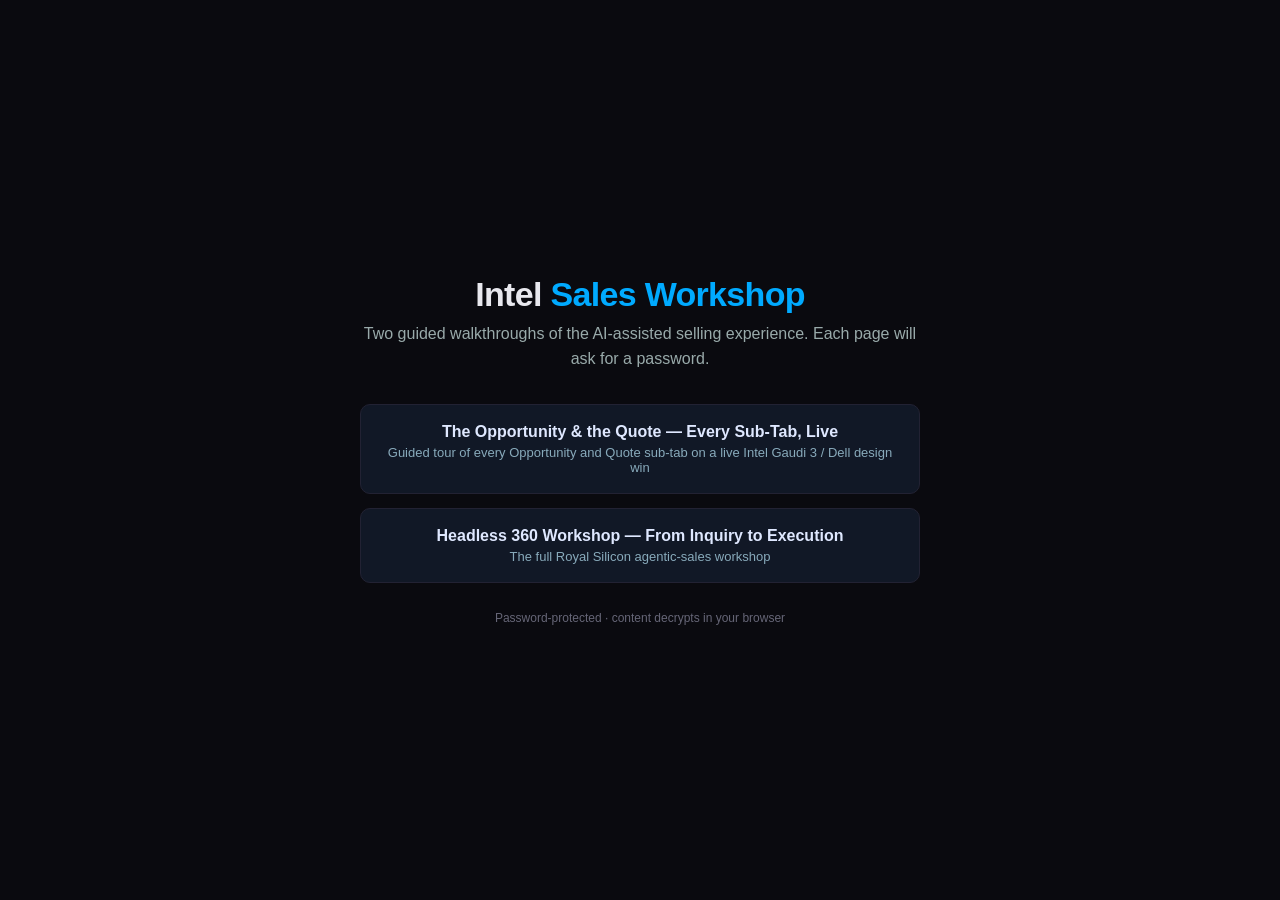
==== index.html @ adeb6d55 "Intel Sales Workshop — password-protected static site Co-Authored-By: Claude Opus 4.8 (1M context) <" ====
<!doctype html><html lang="en"><head><meta charset="utf-8"><meta name="viewport" content="width=device-width,initial-scale=1">
<title>Intel Sales Workshop</title>
<style>
  body{margin:0;font-family:-apple-system,Segoe UI,Roboto,Helvetica,Arial,sans-serif;background:#0a0a0f;color:#e8e8ee;display:flex;min-height:100vh;align-items:center;justify-content:center}
  .card{max-width:560px;padding:48px 40px;text-align:center}
  h1{font-size:34px;font-weight:800;margin:0 0 8px;letter-spacing:-.02em}
  .accent{color:#0af}
  p{color:#9aa;line-height:1.55;margin:0 0 32px}
  .links{display:flex;flex-direction:column;gap:14px}
  a{display:block;padding:18px 22px;border:1px solid #223;border-radius:10px;background:#111826;color:#dfe8ff;text-decoration:none;font-weight:600;transition:.15s}
  a:hover{background:#16233b;border-color:#0af}
  a .sub{display:block;font-weight:400;font-size:13px;color:#8ab;margin-top:4px}
  .note{margin-top:28px;font-size:12px;color:#667}
</style></head><body>
<div class="card">
  <h1>Intel <span class="accent">Sales Workshop</span></h1>
  <p>Two guided walkthroughs of the AI-assisted selling experience. Each page will ask for a password.</p>
  <div class="links">
    <a href="intel-opp-quote-workshop.html">The Opportunity &amp; the Quote — Every Sub-Tab, Live<span class="sub">Guided tour of every Opportunity and Quote sub-tab on a live Intel Gaudi 3 / Dell design win</span></a>
    <a href="intel-workshop-site.html">Headless 360 Workshop — From Inquiry to Execution<span class="sub">The full Royal Silicon agentic-sales workshop</span></a>
  </div>
  <div class="note">Password-protected · content decrypts in your browser</div>
</div></body></html>
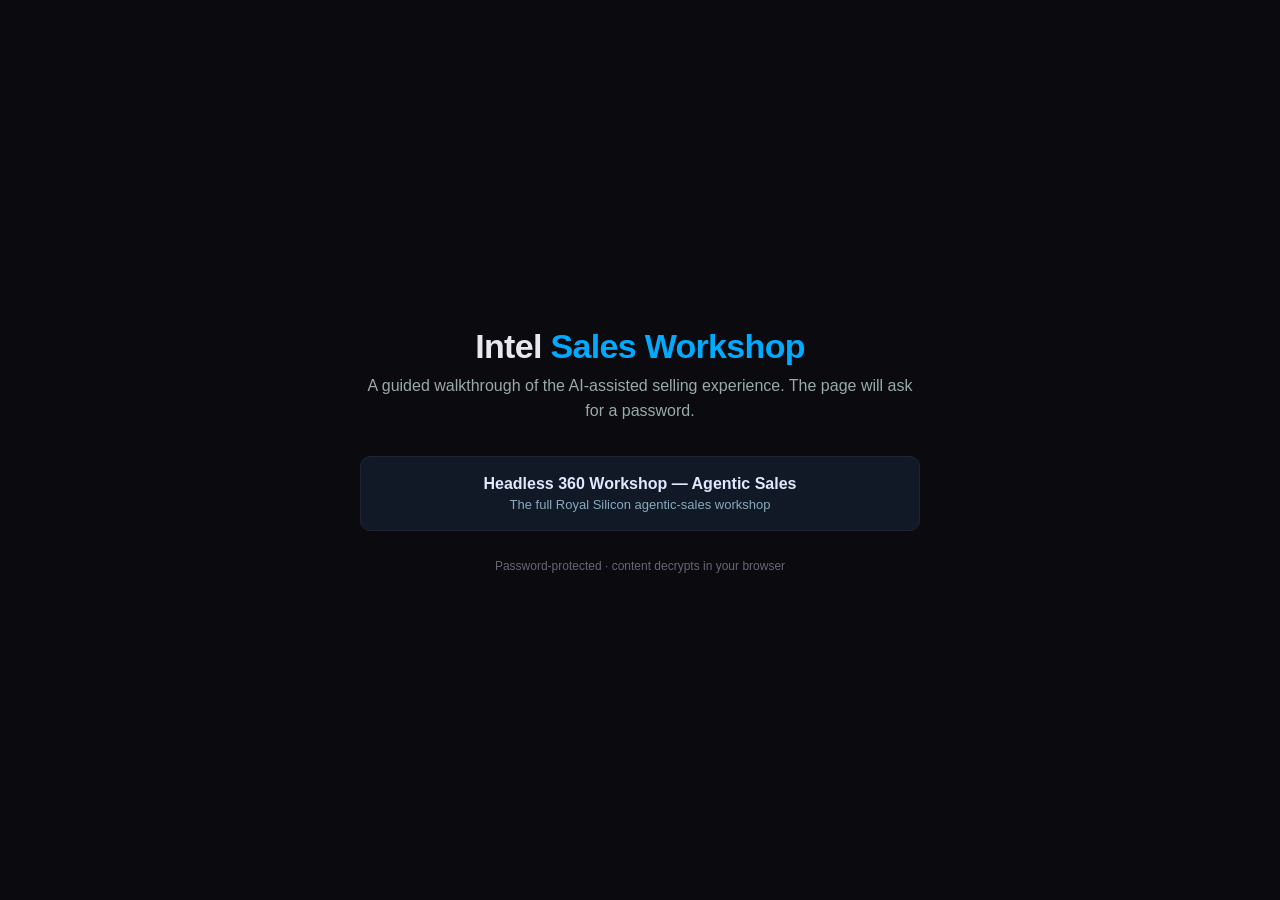
==== commit f455651d: "Landing: publish only Headless 360 Workshop (Agentic Sales); drop opp-quote page Co-Authored-By: Cla" ====
--- a/index.html
+++ b/index.html
@@ -14,10 +14,9 @@
 </style></head><body>
 <div class="card">
   <h1>Intel <span class="accent">Sales Workshop</span></h1>
-  <p>Two guided walkthroughs of the AI-assisted selling experience. Each page will ask for a password.</p>
+  <p>A guided walkthrough of the AI-assisted selling experience. The page will ask for a password.</p>
   <div class="links">
-    <a href="intel-opp-quote-workshop.html">The Opportunity &amp; the Quote — Every Sub-Tab, Live<span class="sub">Guided tour of every Opportunity and Quote sub-tab on a live Intel Gaudi 3 / Dell design win</span></a>
-    <a href="intel-workshop-site.html">Headless 360 Workshop — From Inquiry to Execution<span class="sub">The full Royal Silicon agentic-sales workshop</span></a>
+    <a href="intel-workshop-site.html">Headless 360 Workshop — Agentic Sales<span class="sub">The full Royal Silicon agentic-sales workshop</span></a>
   </div>
   <div class="note">Password-protected · content decrypts in your browser</div>
 </div></body></html>
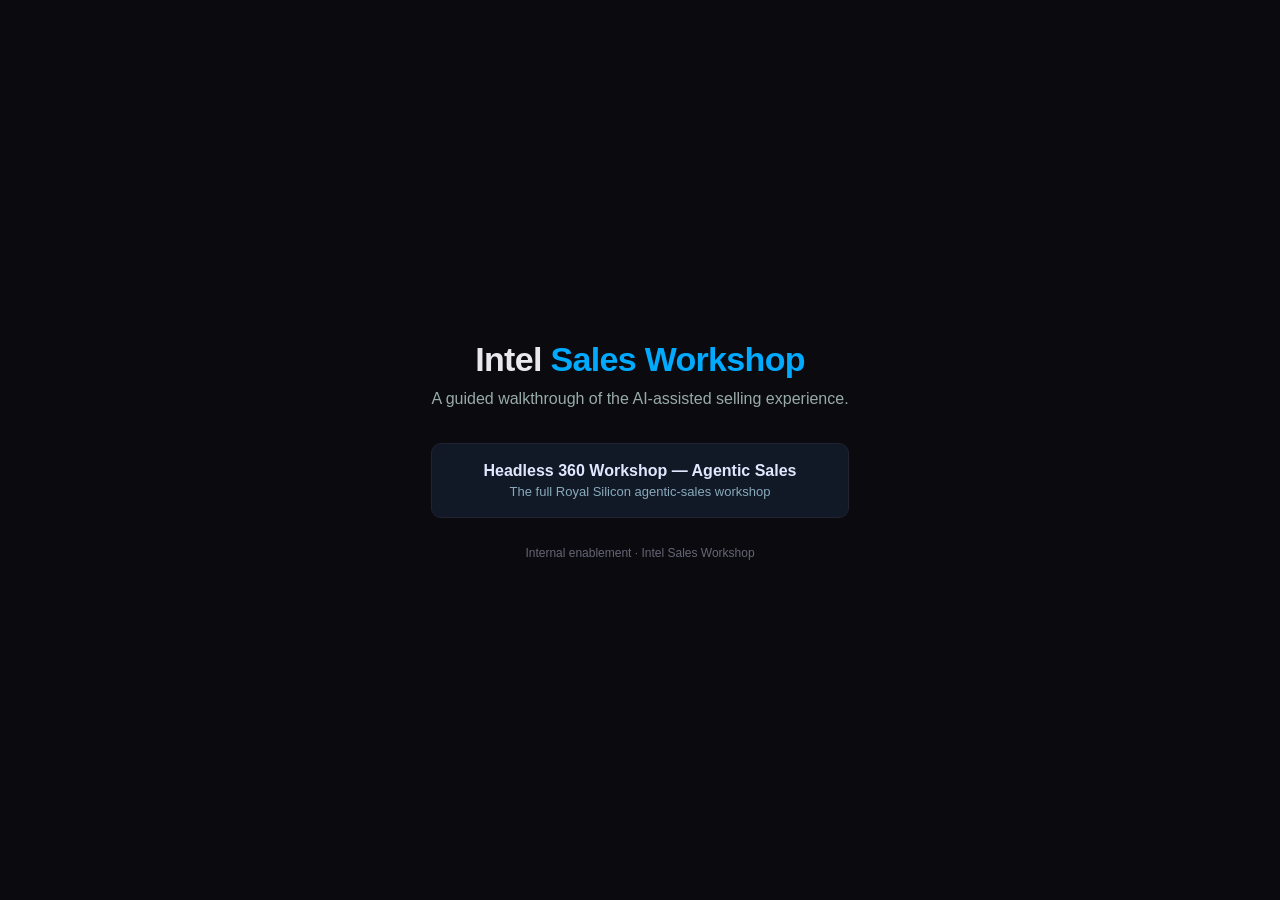
==== commit 23d79840: "Remove password gate — publish workshop as plaintext for the event Replaces StaticCrypt-encrypted in" ====
--- a/index.html
+++ b/index.html
@@ -14,9 +14,9 @@
 </style></head><body>
 <div class="card">
   <h1>Intel <span class="accent">Sales Workshop</span></h1>
-  <p>A guided walkthrough of the AI-assisted selling experience. The page will ask for a password.</p>
+  <p>A guided walkthrough of the AI-assisted selling experience.</p>
   <div class="links">
     <a href="intel-workshop-site.html">Headless 360 Workshop — Agentic Sales<span class="sub">The full Royal Silicon agentic-sales workshop</span></a>
   </div>
-  <div class="note">Password-protected · content decrypts in your browser</div>
+  <div class="note">Internal enablement · Intel Sales Workshop</div>
 </div></body></html>
